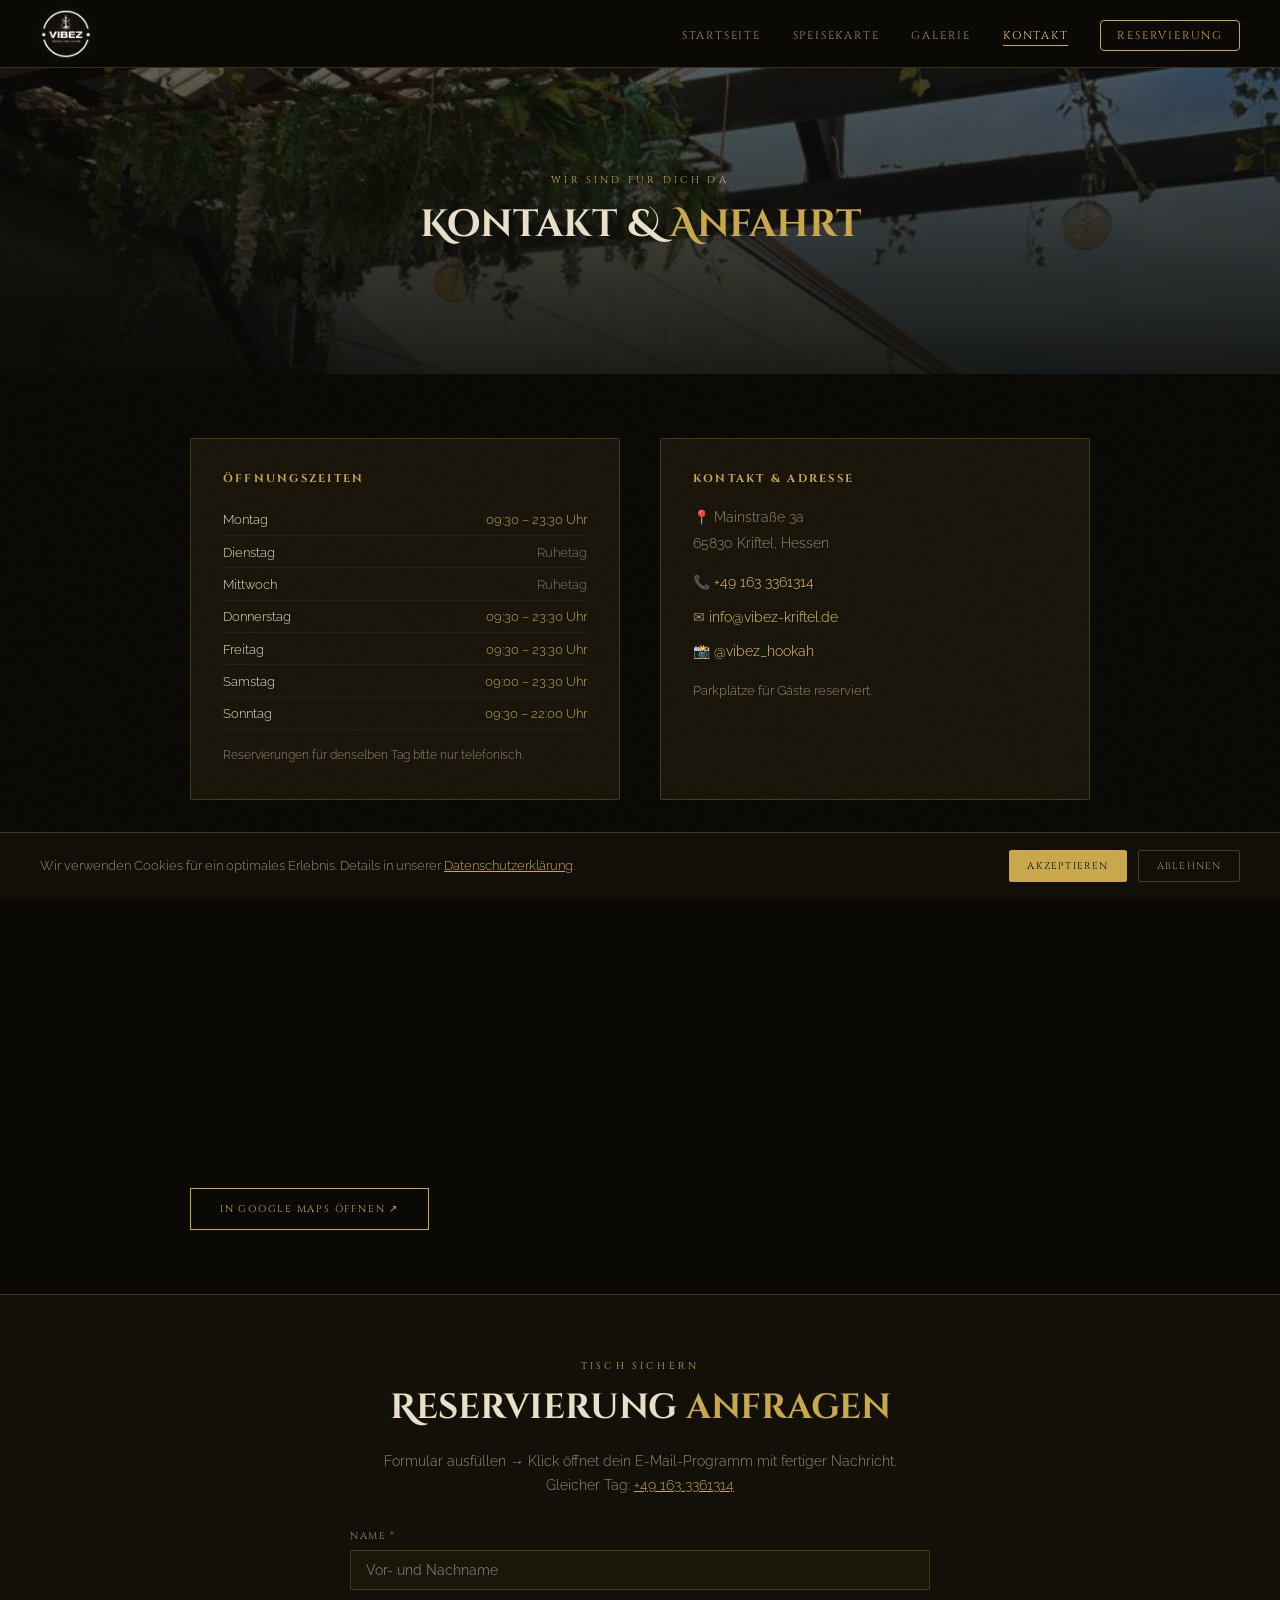
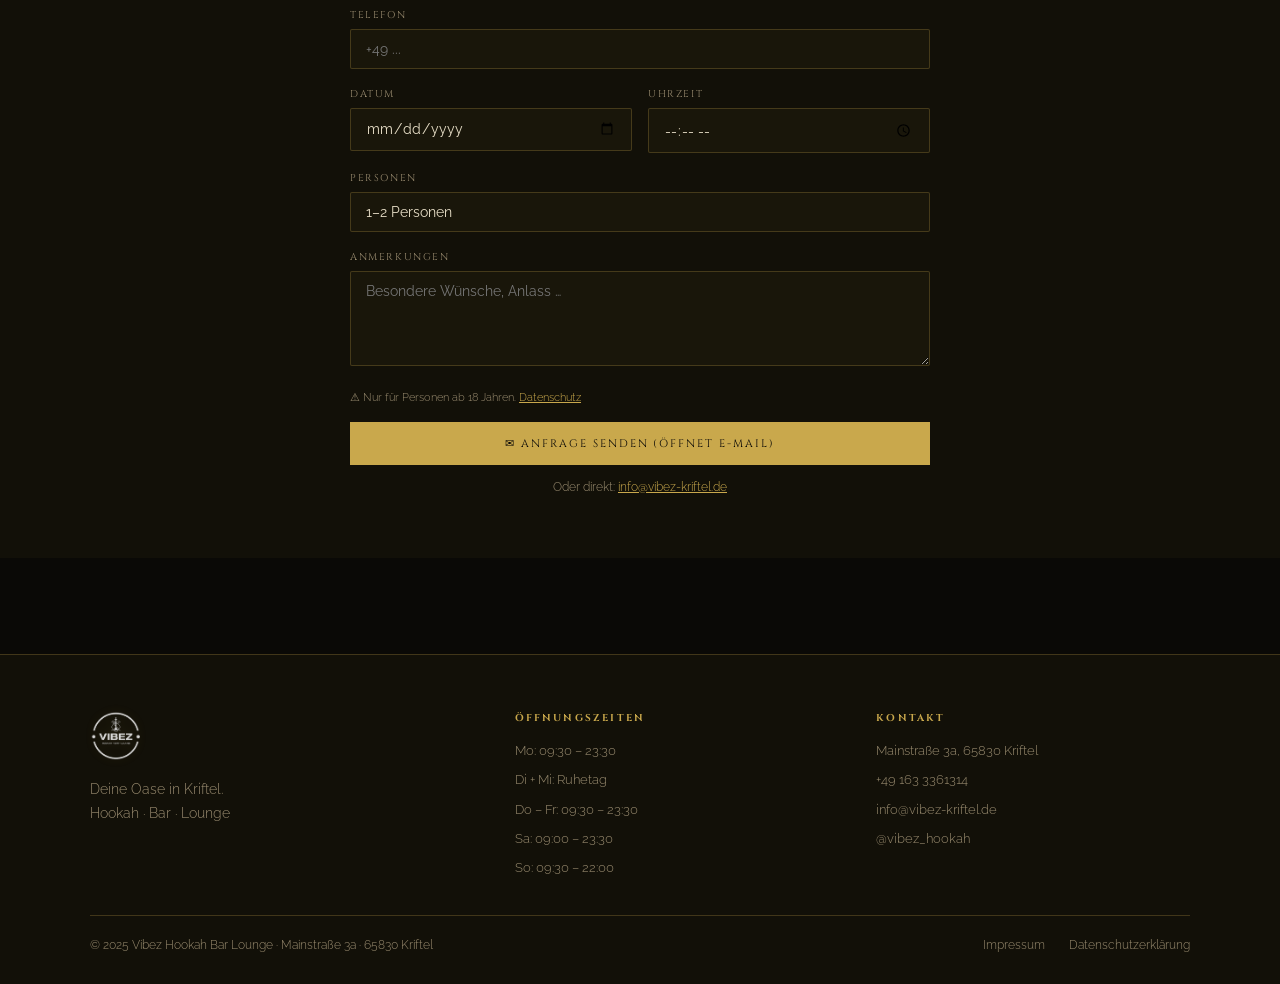
==== kontakt.html @ 7cfe0fa2 "Add files via upload" ====
<!DOCTYPE html>
<html lang="de">
<head>
  <meta charset="UTF-8">
  <meta name="viewport" content="width=device-width, initial-scale=1.0">
  <title>Kontakt & Reservierung – Vibez Hookah Bar Lounge Kriftel</title>
  <meta name="description" content="Vibez Hookah Bar Lounge Kriftel – Premium Shisha, Cocktails und stilvolle Atmosphäre.">
  <link rel="stylesheet" href="style.css">
  <link rel="icon" href="[data-uri]">
</head>
<body>
  <nav id="main-nav">
  <a href="index.html" class="nav-logo"><img src="[data-uri]" alt="Vibez Hookah Bar Lounge"></a>
  <ul class="nav-links"><li><a href="index.html">Startseite</a></li><li><a href="menu.html">Speisekarte</a></li><li><a href="gallery.html">Galerie</a></li><li><a href="kontakt.html" class="active">Kontakt</a></li><li><a href="kontakt.html#reservierung" class="nav-cta">Reservierung</a></li></ul>
  <button class="hamburger" id="hamburger" aria-label="Menü öffnen"><span></span><span></span><span></span></button>
</nav>
<div class="mobile-menu" id="mobile-menu">
  <a href="index.html">Startseite</a><a href="menu.html">Speisekarte</a><a href="gallery.html">Galerie</a><a href="kontakt.html" class="active">Kontakt</a>
  <a href="kontakt.html#reservierung" class="nav-cta-mob">Reservierung</a>
</div>
  <main class="page">
<section style="position:relative;height:34vh;min-height:210px;display:flex;align-items:center;justify-content:center;text-align:center;overflow:hidden;">
  <img src="[data-uri]" alt="Vibez Kontakt" style="position:absolute;inset:0;width:100%;height:100%;object-fit:cover;object-position:center 30%;">
  <div style="position:absolute;inset:0;background:linear-gradient(to bottom,rgba(10,9,6,0.65),rgba(10,9,6,0.92));"></div>
  <div style="position:relative;z-index:1;padding:0 2.5rem;">
    <p class="section-label">Wir sind für dich da</p>
    <h1 class="section-title">Kontakt &amp; <span class="gold">Anfahrt</span></h1>
  </div>
</section>

<div class="info-grid">
  <div class="info-card">
    <h3>Öffnungszeiten</h3>
    <div class="oh-r"><span>Montag</span><span class="oh-op">09:30 – 23:30 Uhr</span></div>
    <div class="oh-r"><span>Dienstag</span><span class="oh-cl">Ruhetag</span></div>
    <div class="oh-r"><span>Mittwoch</span><span class="oh-cl">Ruhetag</span></div>
    <div class="oh-r"><span>Donnerstag</span><span class="oh-op">09:30 – 23:30 Uhr</span></div>
    <div class="oh-r"><span>Freitag</span><span class="oh-op">09:30 – 23:30 Uhr</span></div>
    <div class="oh-r"><span>Samstag</span><span class="oh-op">09:00 – 23:30 Uhr</span></div>
    <div class="oh-r"><span>Sonntag</span><span class="oh-op">09:30 – 22:00 Uhr</span></div>
    <p style="margin-top:0.9rem;font-size:0.75rem;">Reservierungen für denselben Tag bitte nur telefonisch.</p>
  </div>
  <div class="info-card">
    <h3>Kontakt &amp; Adresse</h3>
    <p>📍 Mainstraße 3a<br>65830 Kriftel, Hessen</p>
    <p style="margin-top:0.8rem;">📞 <a href="tel:+491633361314">+49 163 3361314</a></p>
    <p style="margin-top:0.5rem;">✉ <a href="mailto:info@vibez-kriftel.de">info@vibez-kriftel.de</a></p>
    <p style="margin-top:0.5rem;">📸 <a href="https://www.instagram.com/vibez_hookah/" target="_blank" rel="noopener">@vibez_hookah</a></p>
    <p style="margin-top:0.9rem;font-size:0.8rem;">Parkplätze für Gäste reserviert.</p>
  </div>
</div>

<div class="map-section">
  <p class="section-label" style="margin-bottom:0.7rem;">So findest du uns</p>
  <div class="map-embed">
    <iframe src="https://www.google.com/maps/embed?pb=!1m18!1m12!1m3!1d2559.8!2d8.45!3d50.08!2m3!1f0!2f0!3f0!3m2!1i1024!2i768!4f13.1!3m3!1m2!1s0x47bda0b1b1b1b1b1%3A0x0!2sMainstra%C3%9Fe+3a%2C+65830+Kriftel!5e0!3m2!1sde!2sde!4v1700000000000!5m2!1sde!2sde" allowfullscreen="" loading="lazy" referrerpolicy="no-referrer-when-downgrade" title="Vibez Hookah Bar Lounge Kriftel"></iframe>
  </div>
  <a href="https://maps.google.com/?q=Mainstra%C3%9Fe+3a,+65830+Kriftel" target="_blank" rel="noopener" class="btn btn-outline" style="margin-top:0.9rem;display:inline-block;font-size:0.62rem;">In Google Maps öffnen ↗</a>
</div>

<section id="reservierung" style="background:var(--dark);padding:4rem 2.5rem;border-top:1px solid var(--border);">
  <div style="max-width:580px;margin:0 auto;">
    <div style="text-align:center;margin-bottom:2rem;">
      <p class="section-label">Tisch sichern</p>
      <h2 class="section-title" style="font-size:clamp(1.5rem,3vw,2.2rem);">Reservierung <span class="gold">anfragen</span></h2>
      <p style="color:var(--muted);font-size:0.85rem;line-height:1.7;">Formular ausfüllen → Klick öffnet dein E-Mail-Programm mit fertiger Nachricht.<br>Gleicher Tag: <a href="tel:+491633361314" style="color:var(--gold);">+49 163 3361314</a></p>
    </div>
    <div class="reserv-wrap" style="padding:0;">
      <div class="form-field"><label>Name *</label><input type="text" id="k-name" placeholder="Vor- und Nachname" autocomplete="name"></div>
      <div class="form-field"><label>Telefon</label><input type="tel" id="k-phone" placeholder="+49 ..." autocomplete="tel"></div>
      <div class="form-row-2">
        <div class="form-field"><label>Datum</label><input type="date" id="k-date"></div>
        <div class="form-field"><label>Uhrzeit</label><input type="time" id="k-time"></div>
      </div>
      <div class="form-field"><label>Personen</label>
        <select id="k-guests"><option>1–2 Personen</option><option>3–4 Personen</option><option>5–6 Personen</option><option>7–10 Personen</option><option>Mehr als 10 (Gruppenanfrage)</option></select>
      </div>
      <div class="form-field"><label>Anmerkungen</label><textarea id="k-msg" placeholder="Besondere Wünsche, Anlass …"></textarea></div>
      <p style="font-size:0.71rem;color:var(--muted);margin-bottom:1rem;line-height:1.6;">⚠ Nur für Personen ab 18 Jahren. <a href="datenschutz.html" style="color:var(--gold);">Datenschutz</a></p>
      <button class="btn btn-gold" onclick="buildMailto()" style="width:100%;">✉ Anfrage senden (öffnet E-Mail)</button>
      <p style="text-align:center;margin-top:0.9rem;font-size:0.74rem;color:var(--muted);">Oder direkt: <a href="mailto:info@vibez-kriftel.de" style="color:var(--gold);">info@vibez-kriftel.de</a></p>
    </div>
  </div>
</section>
</main>
  <footer>
  <div class="footer-inner">
    <div class="footer-brand"><img src="[data-uri]" alt="Vibez"><p>Deine Oase in Kriftel.<br>Hookah · Bar · Lounge</p></div>
    <div class="footer-col"><h4>Öffnungszeiten</h4><ul>
      <li>Mo: 09:30 – 23:30</li><li>Di + Mi: Ruhetag</li>
      <li>Do – Fr: 09:30 – 23:30</li><li>Sa: 09:00 – 23:30</li><li>So: 09:30 – 22:00</li>
    </ul></div>
    <div class="footer-col"><h4>Kontakt</h4><ul>
      <li>Mainstraße 3a, 65830 Kriftel</li>
      <li><a href="tel:+491633361314">+49 163 3361314</a></li>
      <li><a href="mailto:info@vibez-kriftel.de">info@vibez-kriftel.de</a></li>
      <li><a href="https://www.instagram.com/vibez_hookah/" target="_blank" rel="noopener">@vibez_hookah</a></li>
      </ul></div>
  </div>
  <div class="footer-bottom">
    <p>© 2025 Vibez Hookah Bar Lounge · Mainstraße 3a · 65830 Kriftel</p>
    <div class="footer-legal"><a href="impressum.html">Impressum</a><a href="datenschutz.html">Datenschutzerklärung</a></div>
  </div>
</footer>
  <div id="cookie-banner">
  <p>Wir verwenden Cookies für ein optimales Erlebnis. Details in unserer <a href="datenschutz.html">Datenschutzerklärung</a>.</p>
  <div class="cookie-btns"><button id="cookie-accept">Akzeptieren</button><button id="cookie-decline">Ablehnen</button></div>
</div>
  <script>
(function(){
  var cb = document.getElementById("cookie-banner");
  if(localStorage.getItem("vibez_cookie_consent")){ if(cb) cb.style.display="none"; }
  else {
    document.getElementById("cookie-accept").onclick = function(){ localStorage.setItem("vibez_cookie_consent","a"); cb.style.display="none"; };
    document.getElementById("cookie-decline").onclick = function(){ localStorage.setItem("vibez_cookie_consent","d"); cb.style.display="none"; };
  }
  var ham=document.getElementById("hamburger"), mob=document.getElementById("mobile-menu");
  var nav = document.getElementById("main-nav");
  function positionMenu(){
    if(mob) mob.style.top = (nav.getBoundingClientRect().bottom + window.scrollY) + "px";
  }
  if(ham) ham.onclick = function(){
    ham.classList.toggle("open");
    mob.classList.toggle("open");
    positionMenu();
  };
  window.addEventListener("scroll", function(){
    nav.classList.toggle("scrolled", window.scrollY > 50);
    if(mob.classList.contains("open")) positionMenu();
  }, {passive:true});
  positionMenu();
})();
</script>
  <script>
function buildMailto(){
  var name=document.getElementById("k-name").value;
  if(!name){alert("Bitte gib deinen Namen ein.");return;}
  var s=encodeURIComponent("Reservierungsanfrage – "+name);
  var b=encodeURIComponent("Hallo Vibez-Team,\n\nich möchte gerne einen Tisch reservieren.\n\nName: "+name+"\nTelefon: "+(document.getElementById("k-phone").value||"–")+"\nDatum: "+(document.getElementById("k-date").value||"–")+"\nUhrzeit: "+(document.getElementById("k-time").value||"–")+"\nPersonen: "+document.getElementById("k-guests").value+(document.getElementById("k-msg").value?"\nAnmerkungen: "+document.getElementById("k-msg").value:"")+"\n\nBitte bestätigt meine Reservierung.\n\nVielen Dank!");
  window.location.href="mailto:info@vibez-kriftel.de?subject="+s+"&body="+b;
}
</script>

<script>
// Mark this as an internal session navigation so index.html skips the age gate
document.querySelectorAll('a[href]').forEach(function(a){
  var href = a.getAttribute('href');
  if(href && !href.startsWith('http') && !href.startsWith('mailto') && !href.startsWith('tel')){
    a.addEventListener('click', function(){
      sessionStorage.setItem('vibez_age_ok','1');
    });
  }
});
</script>

</body>
</html>
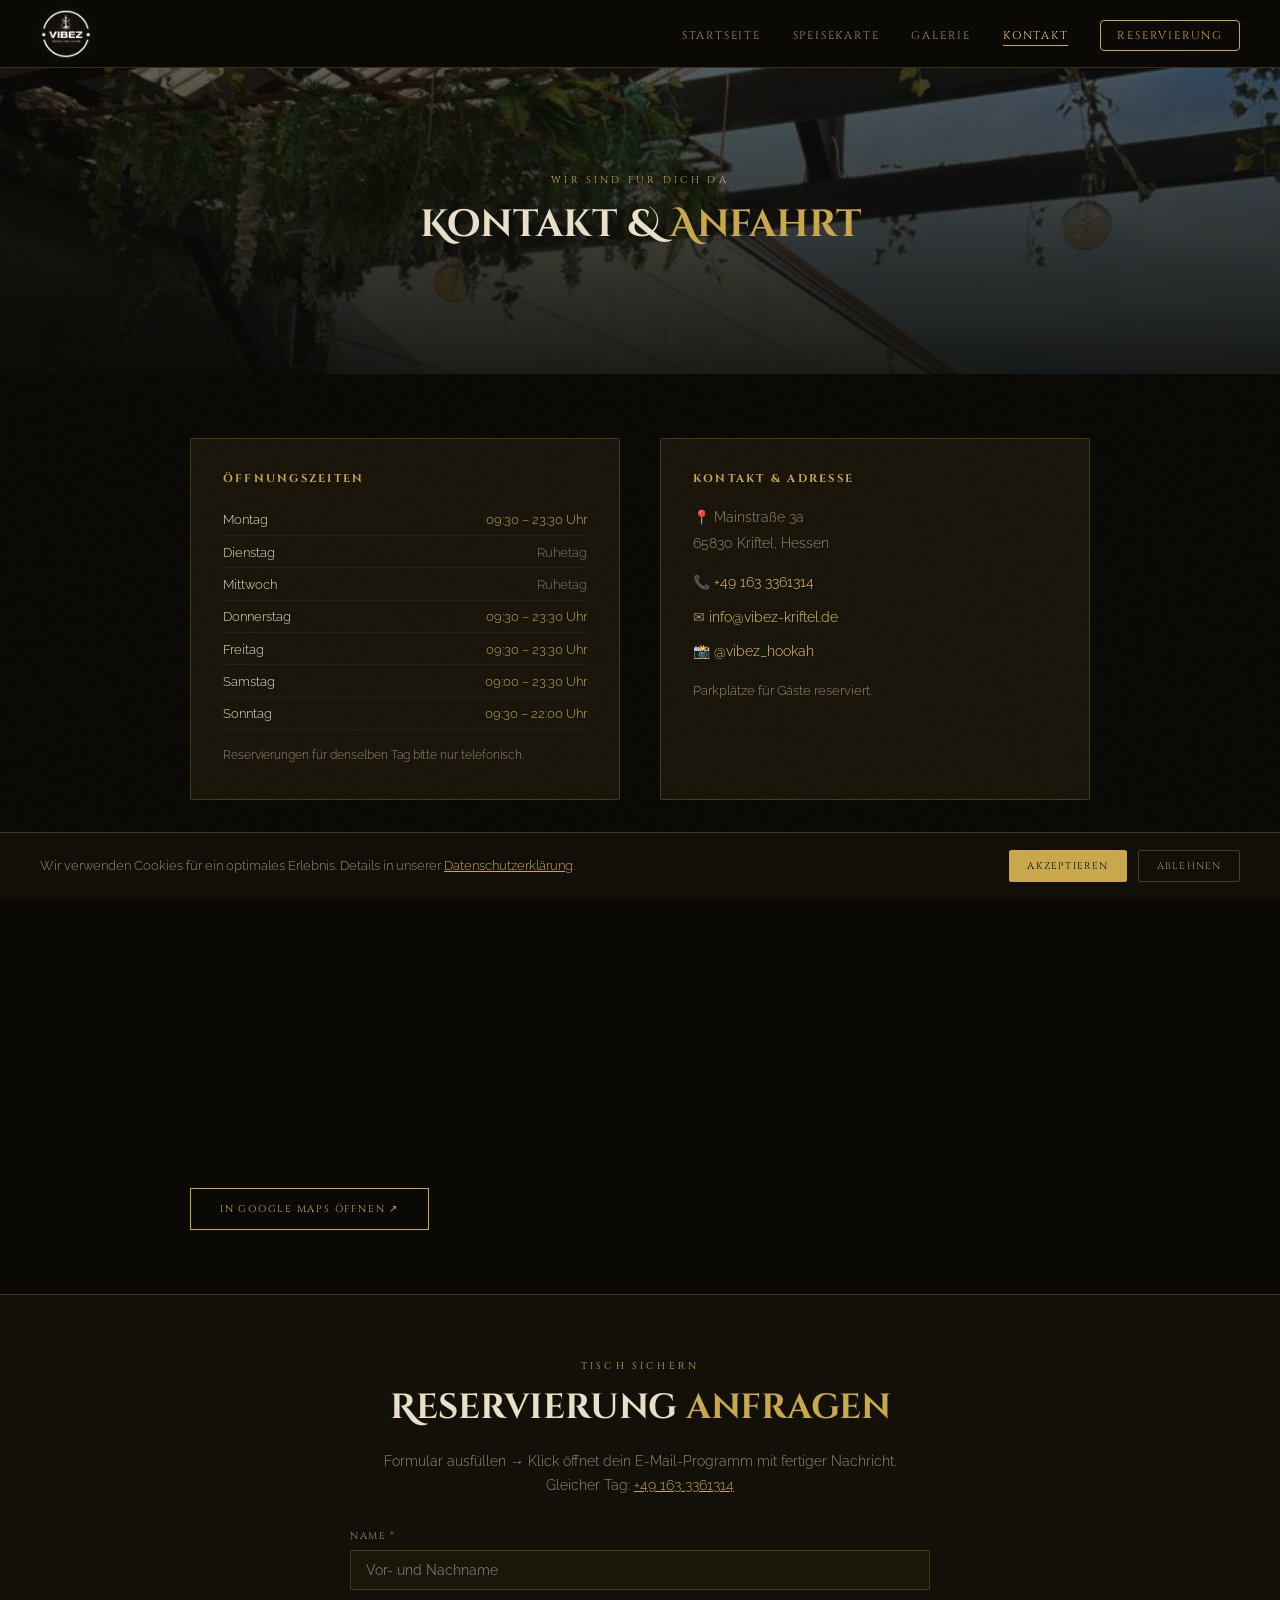
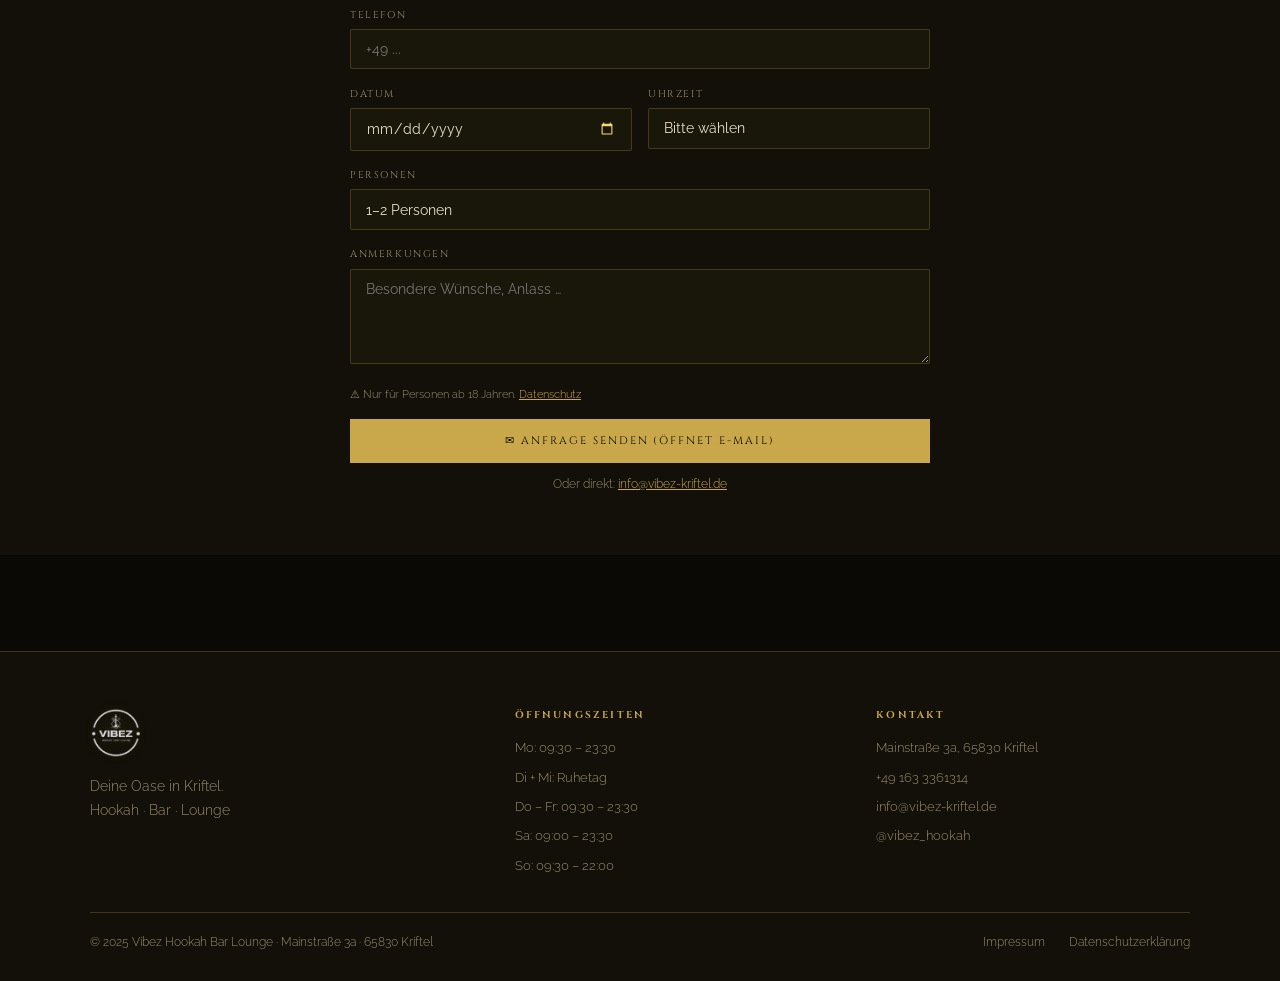
==== commit ff6d9046: "Add files via upload" ====
--- a/kontakt.html
+++ b/kontakt.html
@@ -70,7 +70,21 @@
       <div class="form-field"><label>Telefon</label><input type="tel" id="k-phone" placeholder="+49 ..." autocomplete="tel"></div>
       <div class="form-row-2">
         <div class="form-field"><label>Datum</label><input type="date" id="k-date"></div>
-        <div class="form-field"><label>Uhrzeit</label><input type="time" id="k-time"></div>
+        <div class="form-field"><label>Uhrzeit</label>
+          <select id="k-time">
+            <option value="">Bitte wählen</option>
+            <option>09:30</option><option>10:00</option><option>10:30</option>
+            <option>11:00</option><option>11:30</option><option>12:00</option>
+            <option>12:30</option><option>13:00</option><option>13:30</option>
+            <option>14:00</option><option>14:30</option><option>15:00</option>
+            <option>15:30</option><option>16:00</option><option>16:30</option>
+            <option>17:00</option><option>17:30</option><option>18:00</option>
+            <option>18:30</option><option>19:00</option><option>19:30</option>
+            <option>20:00</option><option>20:30</option><option>21:00</option>
+            <option>21:30</option><option>22:00</option><option>22:30</option>
+            <option>23:00</option><option>23:30</option>
+          </select>
+        </div>
       </div>
       <div class="form-field"><label>Personen</label>
         <select id="k-guests"><option>1–2 Personen</option><option>3–4 Personen</option><option>5–6 Personen</option><option>7–10 Personen</option><option>Mehr als 10 (Gruppenanfrage)</option></select>
--- a/style.css
+++ b/style.css
@@ -236,7 +236,14 @@
   width: 100%; background: rgba(201,168,76,0.04); border: 1px solid var(--border);
   color: var(--text); font-family: 'Raleway', sans-serif; font-size: 0.88rem;
   padding: 0.7rem 0.95rem; border-radius: 2px; outline: none; transition: border-color 0.3s;
+}
+.form-field select {
   -webkit-appearance: none; appearance: none;
+}
+.form-field input[type="date"]::-webkit-calendar-picker-indicator,
+.form-field input[type="time"]::-webkit-calendar-picker-indicator {
+  filter: invert(0.7) sepia(1) saturate(2) hue-rotate(5deg);
+  cursor: pointer;
 }
 .form-field input:focus, .form-field textarea:focus, .form-field select:focus { border-color: var(--gold); }
 .form-field textarea { min-height: 95px; resize: vertical; }
